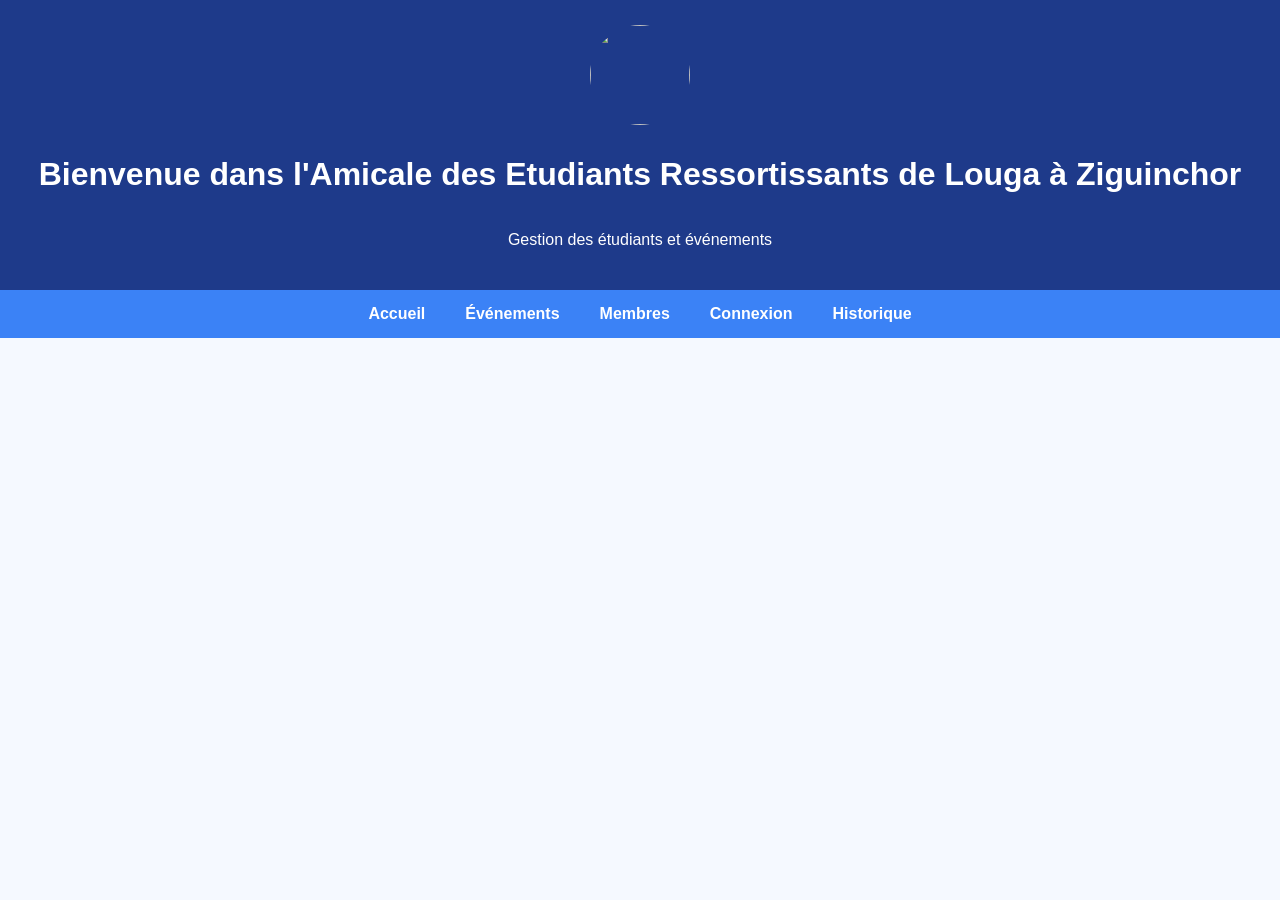
==== index.html @ e357b239 "first version of amicale website" ====
<!DOCTYPE html>
<html lang="fr">
<head>
    <meta charset="UTF-8">
    <title>AERL/Z</title>
    <link rel="stylesheet" href="style.css">
</head>
<body>

    <header>
        <img src="images/logo_AERL.jpeg"  class="logo">
        <h1>Bienvenue dans l'Amicale des Etudiants Ressortissants de Louga à Ziguinchor</h1>
        <p>Gestion des étudiants et événements</p>
    </header>

    <nav>
        <a href="index.html">Accueil</a>
        <a href="events.html">Événements</a>
        <a href="members.html">Membres</a>
        <a href="login.html">Connexion</a>
        <a href="historique.html">Historique</a>

    </nav>

</body>
</html>
---- style.css ----
body {
    font-family: Arial, sans-serif;
    margin: 0;
    background: #f5f9ff; /* blanc légèrement bleu */
}

/* HEADER */
header {
    background: #1e3a8a; /* bleu foncé */
    color: white;
    padding: 25px;
    text-align: center;
}

/* NAVBAR */
nav {
    display: flex;
    justify-content: center;
    background: #3b82f6; /* bleu principal */
}

nav a {
    color: white;
    padding: 15px 20px;
    text-decoration: none;
    font-weight: bold;
}

nav a:hover {
    background: #1e40af; /* bleu plus foncé */
    transition: 0.3s;
}

/* CONTENU */
.container {
    padding: 20px;
    text-align: center;
}

/* CARTES (pour événements ou membres) */
.card {
    background: white;
    margin: 15px auto;
    padding: 15px;
    width: 80%;
    border-radius: 10px;
    box-shadow: 0px 2px 8px rgba(0,0,0,0.1);
    border-left: 5px solid #3b82f6;
}
.logo {
    width: 100px;
    height: 100px;
    border-radius: 50%; /* logo rond (style moderne) */
    margin-bottom: 10px;
}
header {
    display: flex;
    flex-direction: column;
    align-items: center;
}
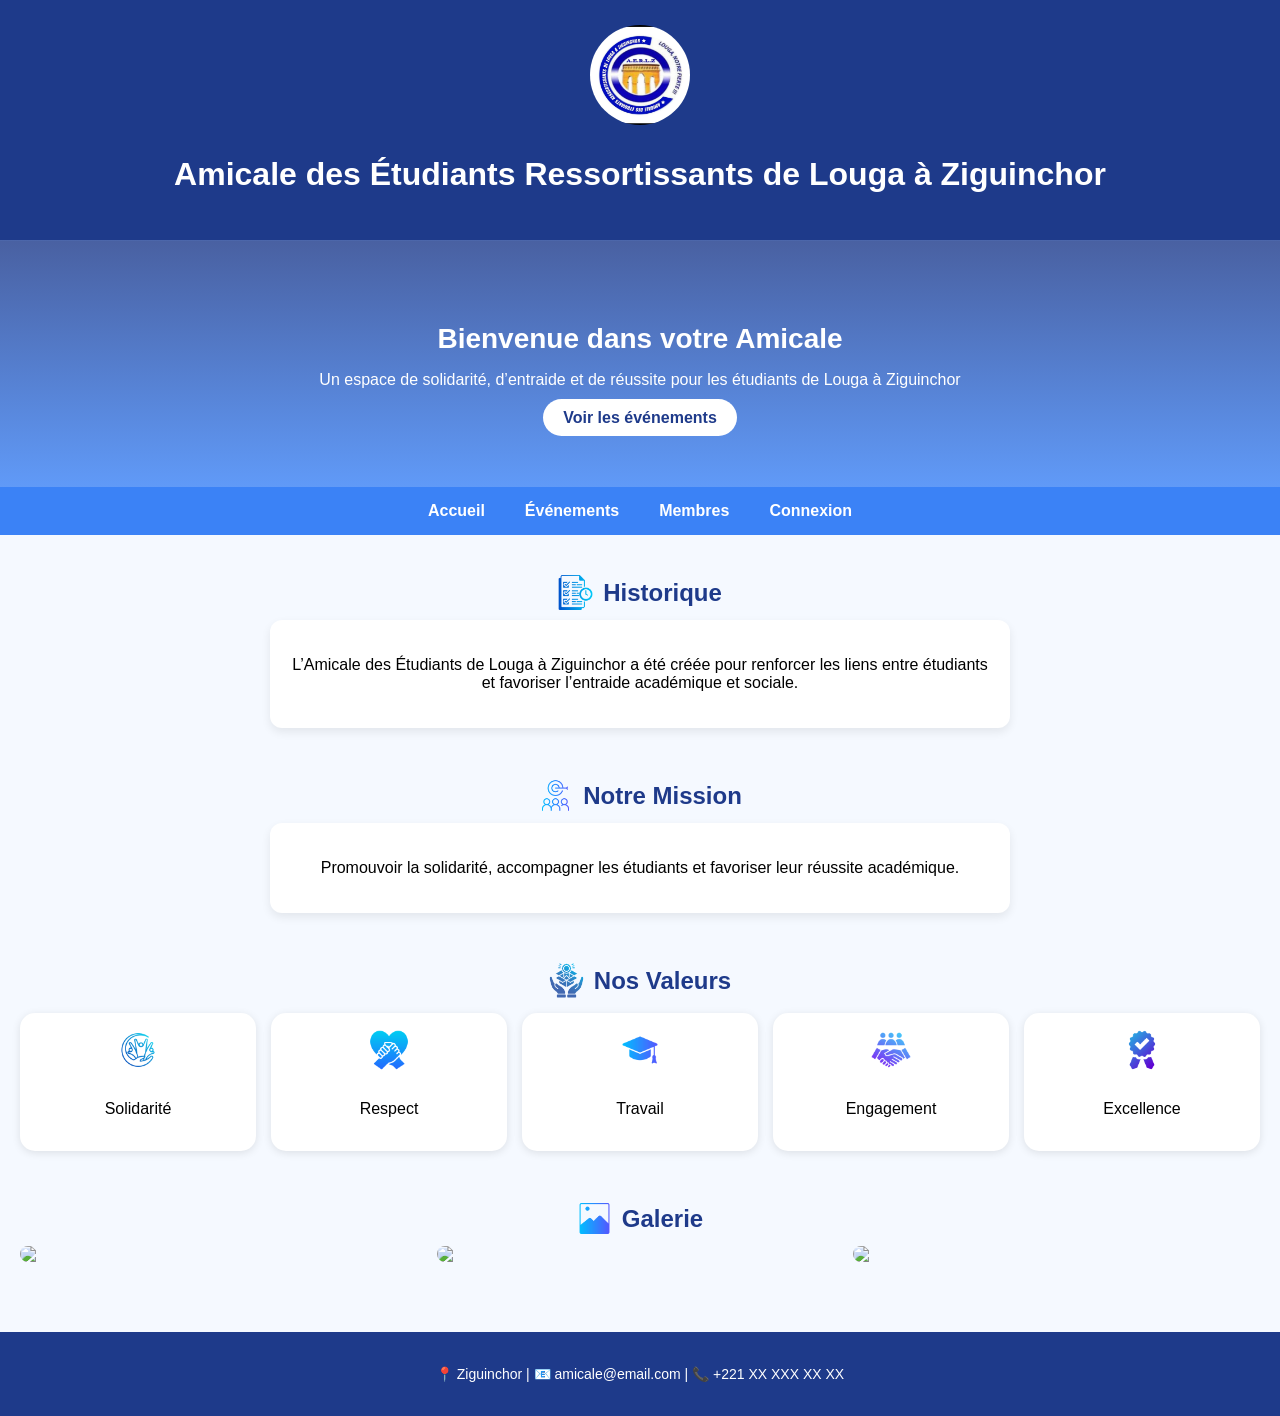
==== commit c5d2f0c1: "second version" ====
--- a/index.html
+++ b/index.html
@@ -1,26 +1,107 @@
 <!DOCTYPE html>
 <html lang="fr">
 <head>
+    <meta name="viewport" content="width=device-width, initial-scale=1.0">
     <meta charset="UTF-8">
     <title>AERL/Z</title>
     <link rel="stylesheet" href="style.css">
 </head>
 <body>
+<header>
+    <img src="images/Logo.jpeg" class="logo">
+    <h1>Amicale des Étudiants Ressortissants de Louga à Ziguinchor</h1>
+</header>
+ <section class="hero">
+      <h1>Bienvenue dans votre Amicale</h1>
+       <p>Un espace de solidarité, d’entraide et de réussite pour les étudiants de Louga à Ziguinchor</p>
+       <a href="events.html" class="btn">Voir les événements</a>
+    </section>
 
-    <header>
-        <img src="images/logo_AERL.jpeg"  class="logo">
-        <h1>Bienvenue dans l'Amicale des Etudiants Ressortissants de Louga à Ziguinchor</h1>
-        <p>Gestion des étudiants et événements</p>
-    </header>
+<nav>
+    <a href="index.html">Accueil</a>
+    <a href="events.html">Événements</a>
+    <a href="members.html">Membres</a>
+    <a href="login.html">Connexion</a>
+</nav>
 
-    <nav>
-        <a href="index.html">Accueil</a>
-        <a href="events.html">Événements</a>
-        <a href="members.html">Membres</a>
-        <a href="login.html">Connexion</a>
-        <a href="historique.html">Historique</a>
+<div class="container">
 
-    </nav>
+    <section class="section">
+        <h2 class="section-title">
+        <img src="images/historique.png" class="section-icon">
+         Historique
+        </h2>
+        <div class="card">
+            <p>
+                L’Amicale des Étudiants de Louga à Ziguinchor a été créée pour renforcer les liens entre étudiants et favoriser l’entraide académique et sociale.
+            </p>
+        </div>
+    </section>
 
+    <section class="section">
+       <h2 class="section-title">
+       <img src="images/mission.png" class="section-icon">
+        Notre Mission
+       </h2>
+        <div class="card">
+            <p>
+                Promouvoir la solidarité, accompagner les étudiants et favoriser leur réussite académique.
+            </p>
+        </div>
+    </section>
+
+    <section class="section values">
+        <h2 class="section-title">
+        <img src="images/valeurs.png" class="section-icon">
+         Nos Valeurs
+         </h2>
+        <div class="values-grid">
+
+    <div class="value-card">
+        <img src="images/solidarity.png" class="icon">
+        <p>Solidarité</p>
+    </div>
+
+    <div class="value-card">
+        <img src="images/respect.png" class="icon">
+        <p>Respect</p>
+    </div>
+
+    <div class="value-card">
+        <img src="images/work.png" class="icon">
+        <p>Travail</p>
+    </div>
+
+    <div class="value-card">
+        <img src="images/engagement.png" class="icon">
+        <p>Engagement</p>
+    </div>
+
+    <div class="value-card">
+        <img src="images/excellence.png" class="icon">
+        <p>Excellence</p>
+    </div>
+
+</div>
+    </section>
+
+    <section class="section">
+       <h2 class="section-title">
+       <img src="images/galerie.png" class="section-icon">
+                         Galerie
+       </h2>
+
+        <div class="gallery-grid">
+            <img src="images/photo1.jpg">
+            <img src="images/photo2.jpg">
+            <img src="images/photo3.jpg">
+        </div>
+    </section>
+
+</div>
+
+<footer>
+    <p>📍 Ziguinchor | 📧 amicale@email.com | 📞 +221 XX XXX XX XX</p>
+</footer>
 </body>
 </html>
--- a/style.css
+++ b/style.css
@@ -2,6 +2,7 @@
     font-family: Arial, sans-serif;
     margin: 0;
     background: #f5f9ff; /* blanc légèrement bleu */
+     font-size: 16px;
 }
 
 /* HEADER */
@@ -10,6 +11,34 @@
     color: white;
     padding: 25px;
     text-align: center;
+}
+.hero {
+    background: linear-gradient(rgba(30,58,138,0.8), rgba(59,130,246,0.8)),
+                url("images/bg.jpg");
+    background-size: cover;
+    background-position: center;
+    color: white;
+    text-align: center;
+    padding: 60px 20px;
+}
+
+.hero h1 {
+    font-size: 28px;
+    margin-bottom: 10px;
+}
+
+.hero p {
+    font-size: 16px;
+    margin-bottom: 20px;
+}
+
+.btn {
+    background: white;
+    color: #1e3a8a;
+    padding: 10px 20px;
+    border-radius: 20px;
+    text-decoration: none;
+    font-weight: bold;
 }
 
 /* NAVBAR */
@@ -17,6 +46,7 @@
     display: flex;
     justify-content: center;
     background: #3b82f6; /* bleu principal */
+     flex-wrap: wrap;
 }
 
 nav a {
@@ -40,12 +70,11 @@
 /* CARTES (pour événements ou membres) */
 .card {
     background: white;
-    margin: 15px auto;
-    padding: 15px;
-    width: 80%;
-    border-radius: 10px;
-    box-shadow: 0px 2px 8px rgba(0,0,0,0.1);
-    border-left: 5px solid #3b82f6;
+    padding: 20px;
+    border-radius: 15px;
+    box-shadow: 0 4px 12px rgba(0,0,0,0.08);
+    max-width: 700px;
+    margin: auto;
 }
 .logo {
     width: 100px;
@@ -57,4 +86,151 @@
     display: flex;
     flex-direction: column;
     align-items: center;
+}
+
+.gallery {
+    width: 100%;
+    max-width: 200px;
+    margin: 5px;
+    border-radius: 10px;
+    display: inline-block;
+}
+.container {
+    padding: 20px;
+}
+
+/* SECTION */
+.section {
+    margin-bottom: 50px;
+}
+
+.section h2 {
+    color: #1e3a8a;
+    margin-bottom: 10px;
+     text-align: center;
+}
+
+/* CARD */
+.card {
+    background: white;
+    padding: 20px;
+    border-radius: 12px;
+    box-shadow: 0 4px 10px rgba(0,0,0,0.08);
+}
+.card {
+    transition: 0.3s;
+}
+
+.card:hover {
+    transform: translateY(-5px);
+}
+/* VALEURS */
+.values-grid {
+    display: grid;
+    grid-template-columns: repeat(5, 1fr);
+    gap: 15px;
+    margin-top: 15px;
+}
+
+.value-card {
+    background: white;
+    padding: 15px;
+    border-radius: 15px;
+    text-align: center;
+    cursor: pointer;
+    transition: 0.3s;
+    box-shadow: 0 2px 8px rgba(0,0,0,0.1);
+}
+
+/* effet hover */
+.value-card:hover {
+    transform: translateY(-5px);
+    background: #3b82f6;
+    color: white;
+}
+.value-card {
+    border: 2px solid transparent;
+}
+
+.value-card:hover {
+    border: 2px solid #3b82f6;
+}
+.icon {
+    width: 40px;
+    height: 40px;
+    margin-bottom: 10px;
+}
+.section-title {
+    display: flex;
+    align-items: center;
+    gap: 10px;
+    color: #1e3a8a;
+    justify-content: center;
+}
+
+.section-icon {
+    width: 35px;
+    height: 35px;
+}
+
+/* GALERIE */
+.gallery-grid {
+    display: grid;
+    grid-template-columns: repeat(3, 1fr);
+    gap: 10px;
+}
+
+.gallery-grid img {
+    width: 100%;
+    border-radius: 10px;
+}
+
+/* FOOTER */
+footer {
+    background: #1e3a8a;
+    color: white;
+    padding: 20px;
+    text-align: center;
+    font-size: 14px;
+}
+
+@media (max-width: 768px) {
+     .gallery {
+        max-width: 100%;
+        display: block;
+        margin-bottom: 10px;
+    }
+
+    h1 {
+        font-size: 20px;
+        text-align: center;
+    }
+
+    nav {
+        flex-direction: column;
+    }
+
+    nav a {
+        padding: 10px;
+        text-align: center;
+    }
+
+    .logo {
+        width: 60px;
+        height: 60px;
+    }
+}
+@media (max-width: 768px) {
+
+    .values-grid {
+        grid-template-columns: repeat(2, 1fr);
+    }
+
+    .gallery-grid {
+        grid-template-columns: 1fr;
+    }
+
+    .section h2 {
+        text-align: center;
+    }
 }
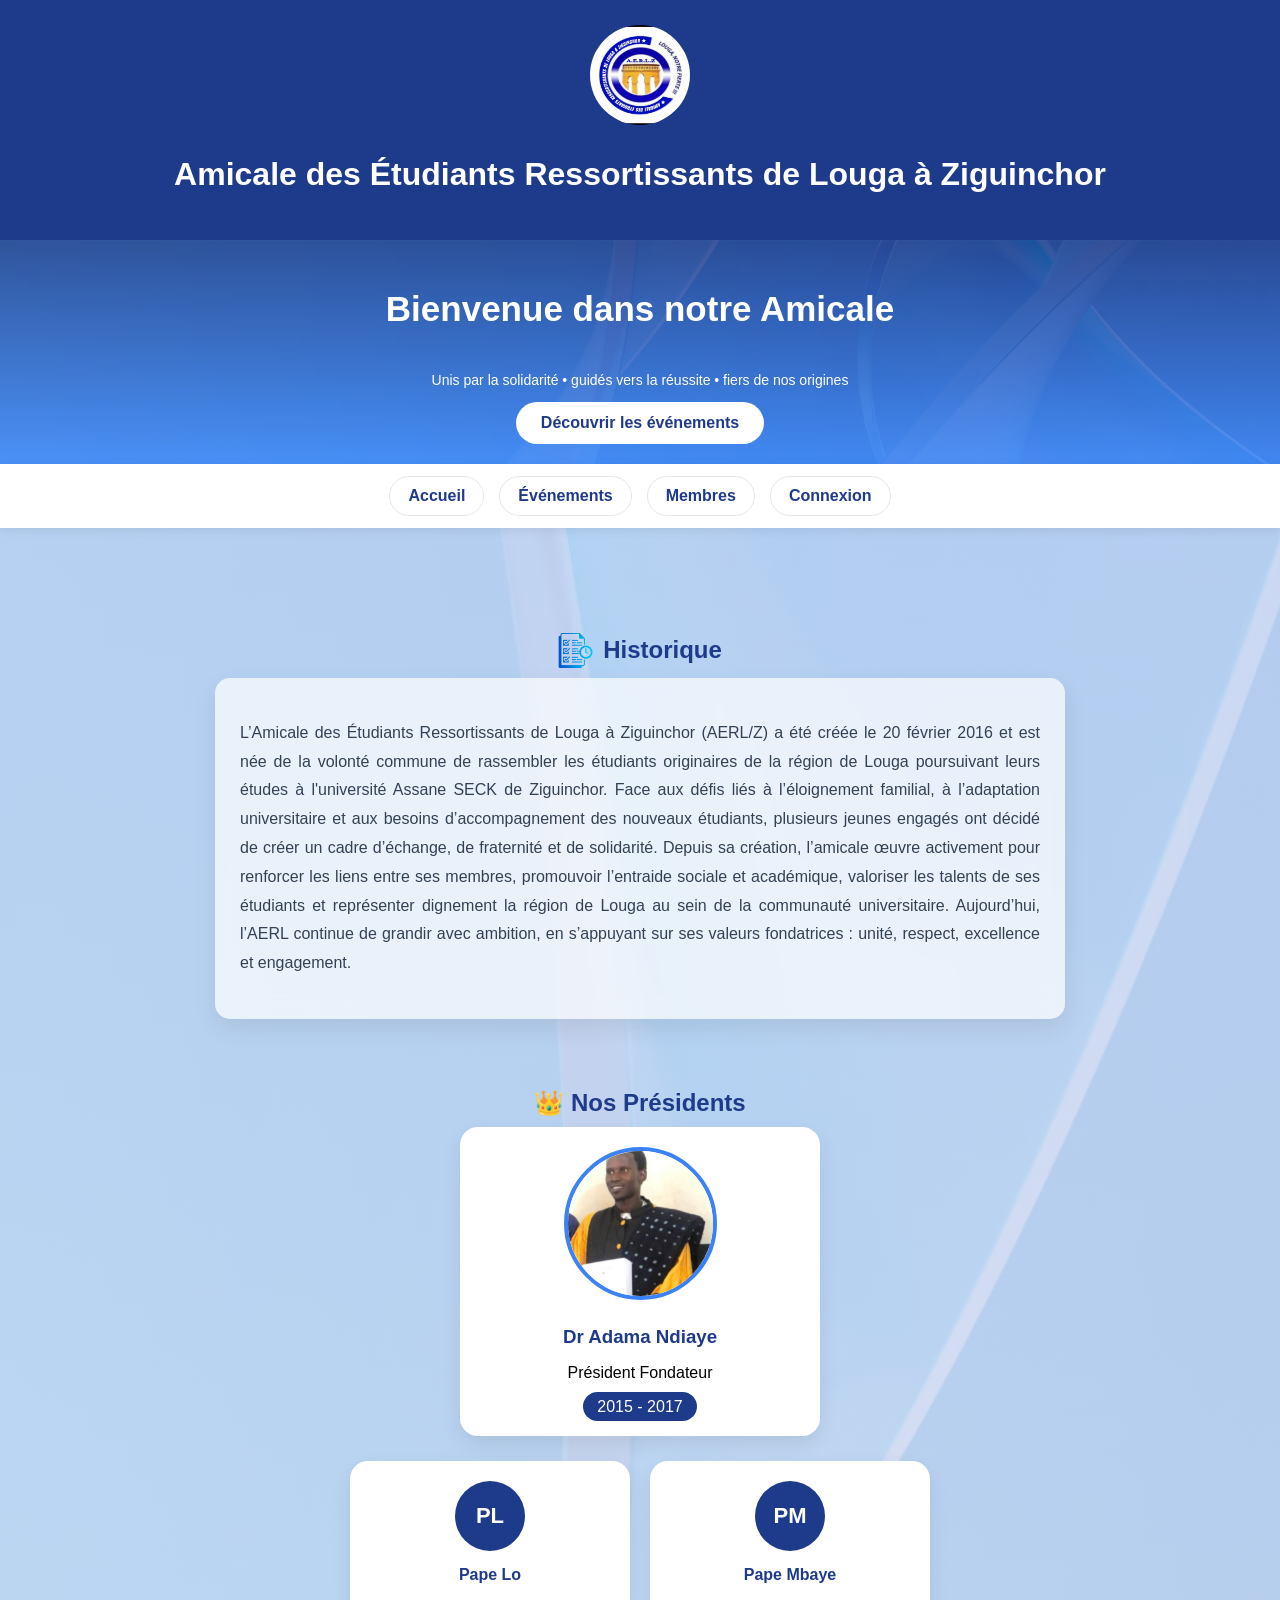
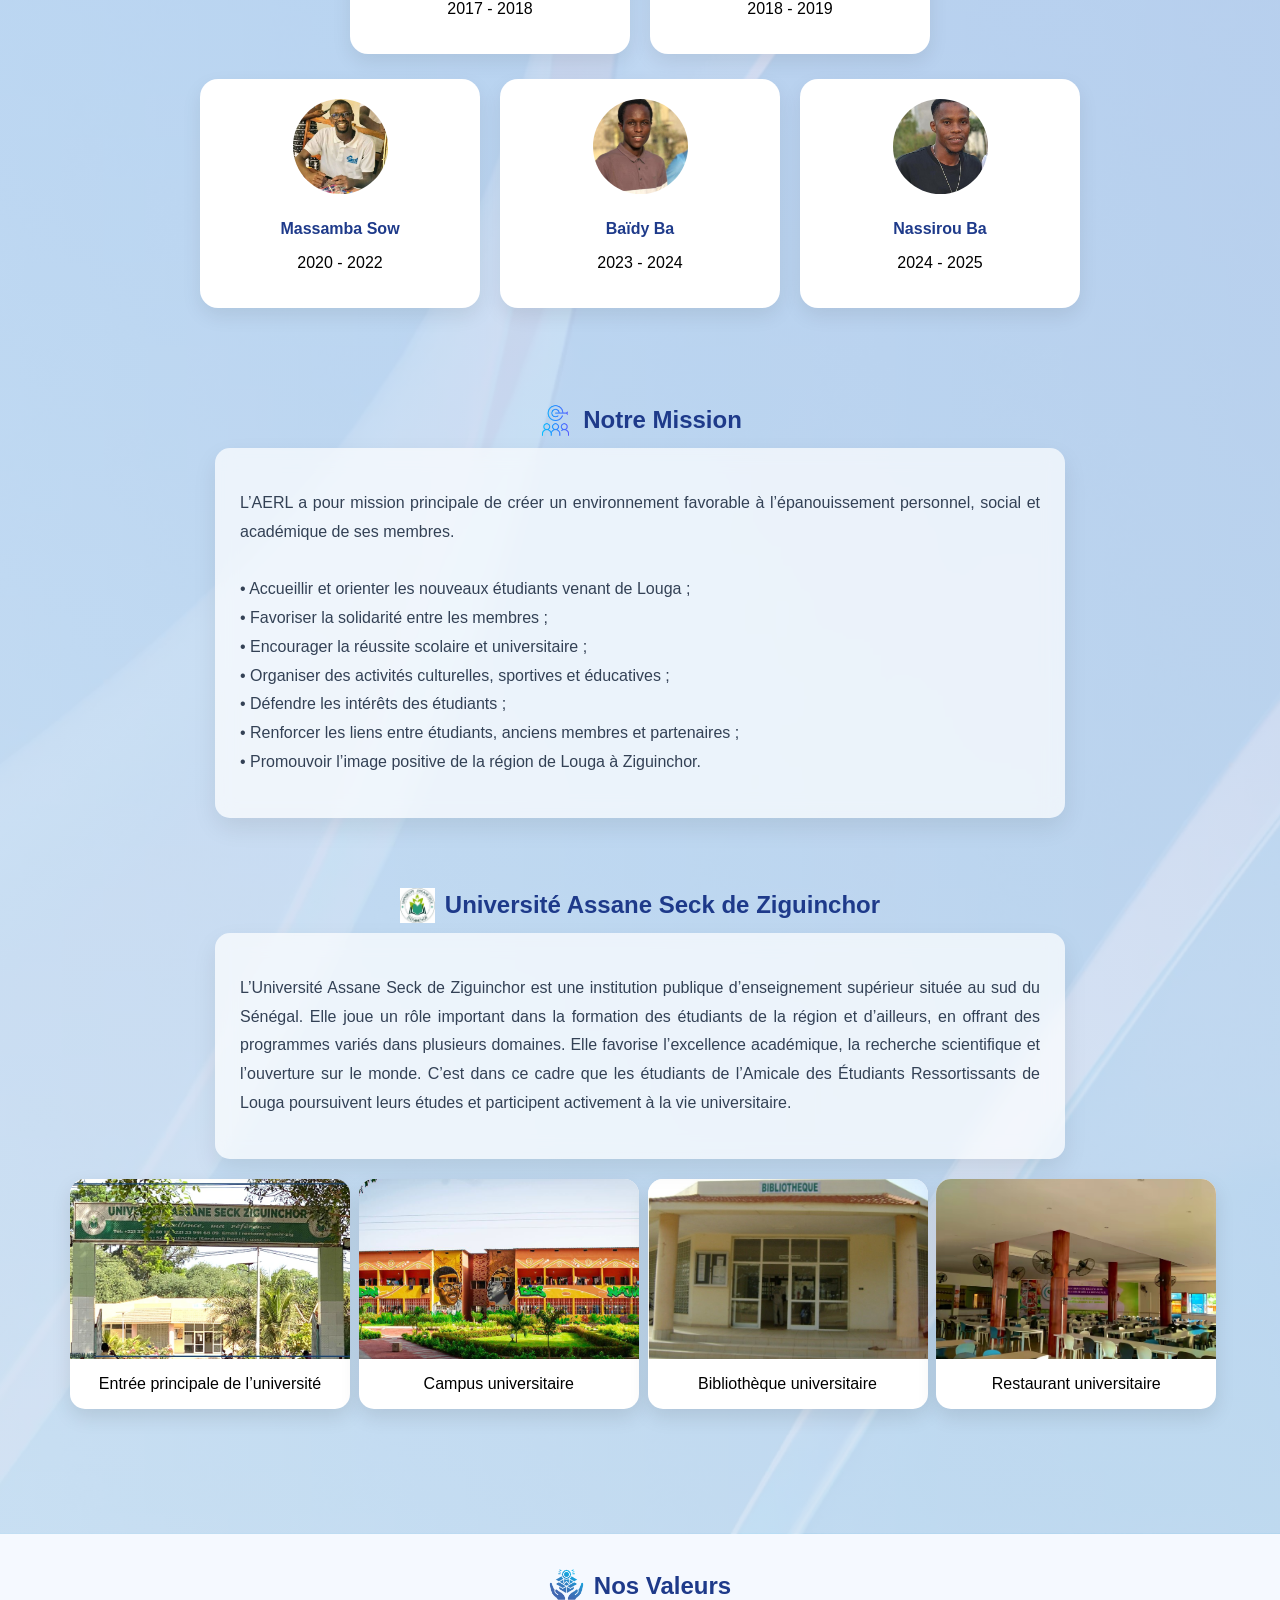
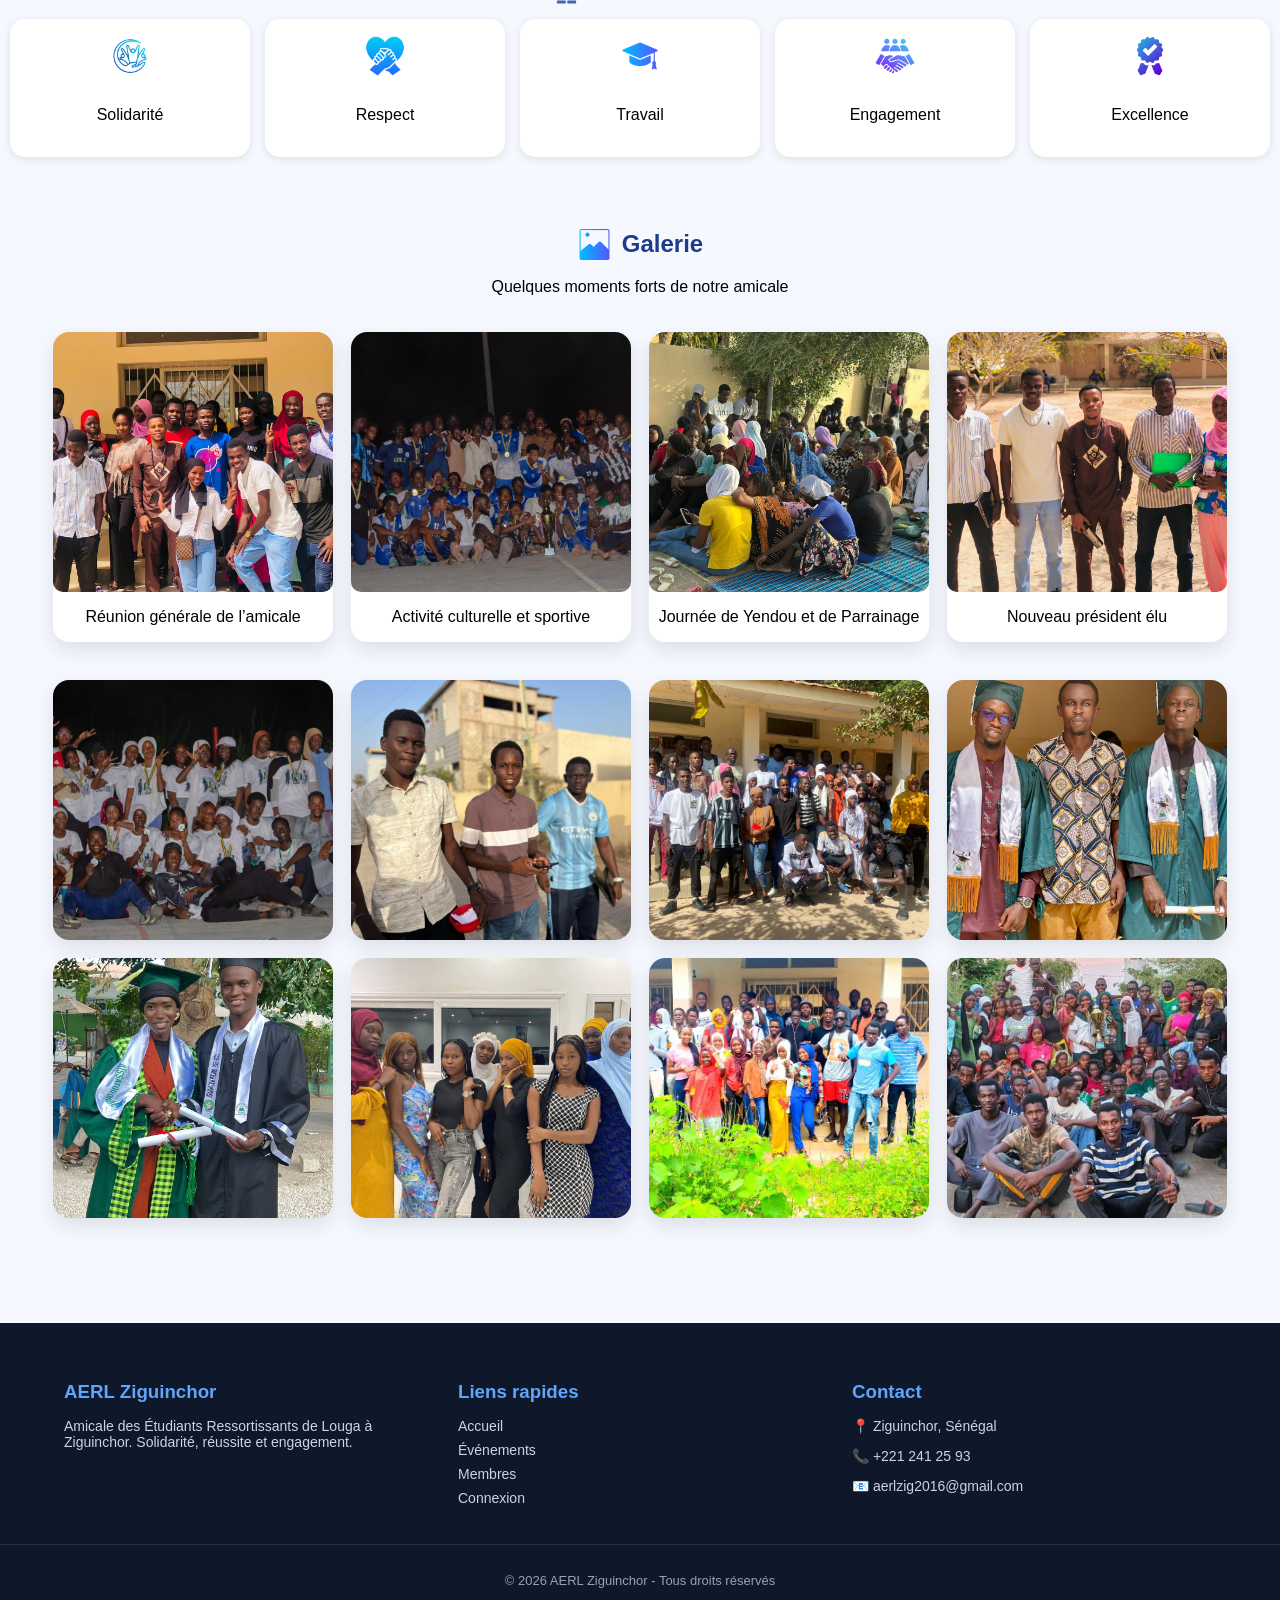
==== commit 86005ead: "3rd version" ====
--- a/index.html
+++ b/index.html
@@ -12,10 +12,16 @@
     <h1>Amicale des Étudiants Ressortissants de Louga à Ziguinchor</h1>
 </header>
  <section class="hero">
-      <h1>Bienvenue dans votre Amicale</h1>
-       <p>Un espace de solidarité, d’entraide et de réussite pour les étudiants de Louga à Ziguinchor</p>
-       <a href="events.html" class="btn">Voir les événements</a>
-    </section>
+
+    <h1>Bienvenue dans notre Amicale</h1>
+
+    <p class="hero-subtitle">
+        Unis par la solidarité • guidés vers la réussite • fiers de nos origines
+    </p>
+
+    <a href="events.html" class="btn">Découvrir les événements</a>
+
+ </section>
 
 <nav>
     <a href="index.html">Accueil</a>
@@ -23,32 +29,152 @@
     <a href="members.html">Membres</a>
     <a href="login.html">Connexion</a>
 </nav>
-
-<div class="container">
-
-    <section class="section">
-        <h2 class="section-title">
-        <img src="images/historique.png" class="section-icon">
-         Historique
-        </h2>
-        <div class="card">
-            <p>
-                L’Amicale des Étudiants de Louga à Ziguinchor a été créée pour renforcer les liens entre étudiants et favoriser l’entraide académique et sociale.
-            </p>
-        </div>
-    </section>
-
-    <section class="section">
-       <h2 class="section-title">
-       <img src="images/mission.png" class="section-icon">
-        Notre Mission
-       </h2>
-        <div class="card">
-            <p>
-                Promouvoir la solidarité, accompagner les étudiants et favoriser leur réussite académique.
-            </p>
-        </div>
-    </section>
+<section class="hero-background">
+
+    <div class="container">
+
+        <section class="section">
+            <h2 class="section-title">
+                <img src="images/historique.png" class="section-icon">
+                Historique
+            </h2>
+
+            <div class="card">
+                <p>
+                    L’Amicale des Étudiants Ressortissants de Louga à Ziguinchor (AERL/Z) a été créée le 20 février 2016 et est née de la volonté commune de rassembler les étudiants originaires de la région de Louga poursuivant leurs études à l'université Assane SECK de Ziguinchor.
+
+                    Face aux défis liés à l’éloignement familial, à l’adaptation universitaire et aux besoins d’accompagnement des nouveaux étudiants, plusieurs jeunes engagés ont décidé de créer un cadre d’échange, de fraternité et de solidarité.
+
+                    Depuis sa création, l’amicale œuvre activement pour renforcer les liens entre ses membres, promouvoir l’entraide sociale et académique, valoriser les talents de ses étudiants et représenter dignement la région de Louga au sein de la communauté universitaire.
+
+                    Aujourd’hui, l’AERL continue de grandir avec ambition, en s’appuyant sur ses valeurs fondatrices : unité, respect, excellence et engagement.
+                </p>
+            </div>
+        </section>
+        <section class="section">
+
+<h2 class="section-title">👑 Nos Présidents</h2>
+
+<!-- Ligne 1 -->
+<div class="pres-row center">
+
+    <div class="pres-card founder">
+        <img src="images/fondateur.jpeg">
+        <h3>Dr Adama Ndiaye</h3>
+        <p>Président Fondateur</p>
+        <span>2015 - 2017</span>
+    </div>
+
+</div>
+
+<!-- Ligne 2 -->
+<div class="pres-row two">
+
+    <div class="pres-card">
+        <div class="avatar">PL</div>
+        <h4>Pape Lo</h4>
+        <p>2017 - 2018</p>
+    </div>
+
+    <div class="pres-card">
+        <div class="avatar">PM</div>
+        <h4>Pape Mbaye</h4>
+        <p>2018 - 2019</p>
+    </div>
+
+</div>
+
+<!-- Ligne 3 -->
+<div class="pres-row three">
+
+    <div class="pres-card">
+        <img src="images/massamba.jpeg">
+        <h4>Massamba Sow</h4>
+        <p>2020 - 2022</p>
+    </div>
+
+    <div class="pres-card">
+        <img src="images/baidy.jpeg">
+        <h4>Baïdy Ba</h4>
+        <p>2023 - 2024</p>
+    </div>
+
+    <div class="pres-card">
+        <img src="images/nass.jpeg">
+        <h4>Nassirou Ba</h4>
+        <p>2024 - 2025</p>
+    </div>
+
+</div>
+
+</section>
+
+        <section class="section">
+            <h2 class="section-title">
+                <img src="images/mission.png" class="section-icon">
+                Notre Mission
+            </h2>
+
+            <div class="card">
+                <p>
+                    L’AERL a pour mission principale de créer un environnement favorable à l’épanouissement personnel, social et académique de ses membres.
+
+                    <br><br>
+
+                    • Accueillir et orienter les nouveaux étudiants venant de Louga ;<br>
+                    • Favoriser la solidarité entre les membres ;<br>
+                    • Encourager la réussite scolaire et universitaire ;<br>
+                    • Organiser des activités culturelles, sportives et éducatives ;<br>
+                    • Défendre les intérêts des étudiants ;<br>
+                    • Renforcer les liens entre étudiants, anciens membres et partenaires ;<br>
+                    • Promouvoir l’image positive de la région de Louga à Ziguinchor.
+                </p>
+            </div>
+        </section>
+
+        <section class="section">
+
+    <h2 class="section-title">
+        <img src="images/logo-uasz.jpeg" class="section-icon">
+        Université Assane Seck de Ziguinchor
+    </h2>
+     <div class="card">
+        <p>
+            L’Université Assane Seck de Ziguinchor est une institution publique d’enseignement supérieur située au sud du Sénégal.  
+            Elle joue un rôle important dans la formation des étudiants de la région et d’ailleurs, en offrant des programmes variés dans plusieurs domaines.
+
+            Elle favorise l’excellence académique, la recherche scientifique et l’ouverture sur le monde.  
+            C’est dans ce cadre que les étudiants de l’Amicale des Étudiants Ressortissants de Louga poursuivent leurs études et participent activement à la vie universitaire.
+        </p>
+    </div>
+
+ <div class="university-gallery">
+   
+        <div class="gallery-card">
+            <img src="images/uasz.webp">
+            <p>Entrée principale de l’université</p>
+        </div>
+
+        <div class="gallery-card">
+            <img src="images/campus.jpg">
+            <p>Campus universitaire</p>
+        </div>
+
+        <div class="gallery-card">
+            <img src="images/bu_centrale.jpg">
+            <p>Bibliothèque universitaire</p>
+        </div>
+        <div class="gallery-card">
+            <img src="images/1776555960849.jpg">
+            <p>Restaurant universitaire</p>
+        </div>
+    </div> 
+
+</section>
+
+    </div>
+
+</section>
 
     <section class="section values">
         <h2 class="section-title">
@@ -85,23 +211,85 @@
 </div>
     </section>
 
-    <section class="section">
-       <h2 class="section-title">
-       <img src="images/galerie.png" class="section-icon">
-                         Galerie
-       </h2>
-
-        <div class="gallery-grid">
-            <img src="images/photo1.jpg">
-            <img src="images/photo2.jpg">
-            <img src="images/photo3.jpg">
-        </div>
-    </section>
-
-</div>
-
-<footer>
-    <p>📍 Ziguinchor | 📧 amicale@email.com | 📞 +221 XX XXX XX XX</p>
+   <section class="section">
+    <h2 class="section-title">
+        <img src="images/gallery.png" class="section-icon">
+        Galerie
+    </h2>
+     <p class="gallery-text">
+        Quelques moments forts de notre amicale
+    </p>
+
+    <div class="gallery-grid">
+        
+        <div class="gallery-card">
+            <img src="images/reunion.jpeg">
+            <p>Réunion générale de l’amicale</p>
+        </div>
+
+        <div class="gallery-card">
+            <img src="images/sport.jpeg">
+            <p>Activité culturelle et sportive</p>
+        </div>
+
+        <div class="gallery-card">
+            <img src="images/accueil.jpeg">
+            <p>Journée de Yendou et de Parrainage</p>
+        </div>
+
+        <div class="gallery-card">
+            <img src="images/presi.jpeg">
+            <p>Nouveau président élu</p>
+        </div>
+      <div class="gallery-grid no-caption">
+       <div class="gallery-card"><img src="images/img5.jpeg"></div>
+       <div class="gallery-card"><img src="images/img4.jpeg"></div>
+       <div class="gallery-card"><img src="images/am.jpeg"></div>
+       <div class="gallery-card"><img src="images/1.jpeg"></div>
+       <div class="gallery-card"><img src="images/2.jpeg"></div>
+       <div class="gallery-card"><img src="images/img7.jpeg"></div>
+       <div class="gallery-card"><img src="images/8.jpeg"></div>
+       <div class="gallery-card"><img src="images/10.jpeg"></div>
+
+
+    </div>
+</section>
+
+</div>
+
+<footer class="footer">
+
+    <div class="footer-container">
+
+        <div class="footer-box">
+            <h3>AERL Ziguinchor</h3>
+            <p>
+                Amicale des Étudiants Ressortissants de Louga à Ziguinchor.  
+                Solidarité, réussite et engagement.
+            </p>
+        </div>
+
+        <div class="footer-box">
+            <h3>Liens rapides</h3>
+            <a href="index.html">Accueil</a>
+            <a href="events.html">Événements</a>
+            <a href="members.html">Membres</a>
+            <a href="login.html">Connexion</a>
+        </div>
+
+        <div class="footer-box">
+            <h3>Contact</h3>
+            <p>📍 Ziguinchor, Sénégal</p>
+            <p>📞 +221 241 25 93</p>
+            <p>📧 aerlzig2016@gmail.com</p>
+        </div>
+
+    </div>
+
+    <div class="footer-bottom">
+        <p>© 2026 AERL Ziguinchor - Tous droits réservés</p>
+    </div>
+
 </footer>
 </body>
 </html>
--- a/style.css
+++ b/style.css
@@ -13,58 +13,107 @@
     text-align: center;
 }
 .hero {
-    background: linear-gradient(rgba(30,58,138,0.8), rgba(59,130,246,0.8)),
-                url("images/bg.jpg");
+    height: auto;
+    display: flex;
+    flex-direction: column;
+    justify-content: center;
+    align-items: center;
+    text-align: center;
+
+    background: linear-gradient(
+        rgba(30,58,138,0.85),
+        rgba(59,130,246,0.85)
+    ),
+    url("images/backg.avif");
+
     background-size: cover;
     background-position: center;
+
     color: white;
-    text-align: center;
-    padding: 60px 20px;
+    padding: 20px;
 }
 
 .hero h1 {
-    font-size: 28px;
-    margin-bottom: 10px;
+    font-size: 35px;
 }
 
 .hero p {
-    font-size: 16px;
-    margin-bottom: 20px;
+    font-size: 14px;
+    max-width: 500px;
+    
+}
+.hero-background{
+    background: linear-gradient(
+           rgba(197, 209, 241, 0.8),
+            rgba(213, 224, 241, 0.8)
+    ),
+    url("images/backg.avif");
+
+    background-size: cover;
+    background-position: center;
+    background-repeat: no-repeat;
+
+    min-height: 100vh;
+    padding: 50px 20px;
 }
 
 .btn {
-    background: white;
+   background: white;
     color: #1e3a8a;
-    padding: 10px 20px;
-    border-radius: 20px;
+    padding: 12px 25px;
+    border-radius: 25px;
     text-decoration: none;
     font-weight: bold;
-}
+    transition: 0.3s;
+}
+
+.btn:hove r {
+    background: #1e3a8a;
+    color: white;
+}
+
 
 /* NAVBAR */
 nav {
+    position: sticky;
+    top: 0;
     display: flex;
+    backdrop-filter: blur(10px);
     justify-content: center;
-    background: #3b82f6; /* bleu principal */
-     flex-wrap: wrap;
-}
-
+    gap: 15px;
+    background: white;
+    padding: 12px;
+    box-shadow: 0 2px 10px rgba(0,0,0,0.08);
+     z-index: 1000;
+}
+
+/* boutons */
 nav a {
+    color: #1e3a8a;
+    padding: 10px 18px;
+    text-decoration: none;
+    font-weight: 600;
+    border-radius: 25px;
+    transition: 0.3s;
+}
+
+/* hover moderne */
+nav a:hover {
+    background: #3b82f6;
     color: white;
-    padding: 15px 20px;
-    text-decoration: none;
-    font-weight: bold;
+}
+
+/* bouton actif */
+nav a.active {
+    background: #1e3a8a;
+    color: white;
+}
+nav a {
+    border: 1px solid #e5e7eb;
 }
 
 nav a:hover {
-    background: #1e40af; /* bleu plus foncé */
-    transition: 0.3s;
-}
-
-/* CONTENU */
-.container {
-    padding: 20px;
-    text-align: center;
+    transform: translateY(-2px);
 }
 
 /* CARTES (pour événements ou membres) */
@@ -101,9 +150,17 @@
 
 /* SECTION */
 .section {
-    margin-bottom: 50px;
-}
-
+    margin-bottom: 20px;
+}
+
+.section-title {
+    font-size: 24px;
+    color: #1e3a8a;
+    display: flex;
+    justify-content: center;
+    align-items: center;
+    gap: 10px;
+}
 .section h2 {
     color: #1e3a8a;
     margin-bottom: 10px;
@@ -111,15 +168,29 @@
 }
 
 /* CARD */
+.section {
+    padding: 15px 10px;
+    text-align: center;
+}
+
 .card {
-    background: white;
-    padding: 20px;
-    border-radius: 12px;
-    box-shadow: 0 4px 10px rgba(0,0,0,0.08);
+    max-width: 800px;
+    margin: auto;
+    background: rgba(255,255,255,0.7);
+    backdrop-filter: blur(10px);
+    border-radius: 15px;
+    padding: 25px;
+    box-shadow: 0 10px 25px rgba(0,0,0,0.08);
 }
 .card {
     transition: 0.3s;
-}
+}.card p {
+    line-height: 1.8;
+    font-size: 16px;
+    color: #334155;
+    text-align: justify;
+}
+
 
 .card:hover {
     transform: translateY(-5px);
@@ -172,26 +243,180 @@
     width: 35px;
     height: 35px;
 }
-
+.university-gallery {
+    display: grid;
+    grid-template-columns: repeat(auto-fit, minmax(250px, 1fr));
+    gap: 15px;
+    padding: 20px;
+}
+.university-gallery .gallery-card{
+    border-radius: 15px;
+    overflow: hidden;
+    background: white;
+    transition: 0.3s;
+}
+.university-gallery .gallery-card img {
+    width: 100%;
+    height: 180px;
+    object-fit: cover;
+    display: block;;
+}
+
+.university-gallery .gallery-card:hover{
+    transform: scale(1.03);
+}
 /* GALERIE */
-.gallery-grid {
-    display: grid;
-    grid-template-columns: repeat(3, 1fr);
-    gap: 10px;
+.gallery-grid{
+    display:flex;
+    flex-wrap:wrap;
+    justify-content:center;
+    gap:18px;
+    padding:20px;
+}
+
+/* Chaque carte image */
+.gallery-card{
+    width:280px;
+    border-radius:16px;
+    overflow:hidden;
+    background:white;
+    box-shadow:0 8px 20px rgba(0,0,0,0.10);
+    transition:0.3s ease;
+}
+
+/* Effet hover */
+.gallery-card:hover{
+    transform:translateY(-5px);
+    box-shadow:0 12px 25px rgba(0,0,0,0.15);
+}
+
+/* Image */
+.gallery-card img{
+    width:100%;
+    height:260px;
+    object-fit:cover;
+    display:block;
+    transition:0.3s ease;
+}
+
+/* Zoom léger sur image au survol */
+.gallery-card:hover img{
+    transform:scale(1.05);
 }
 
 .gallery-grid img {
     width: 100%;
     border-radius: 10px;
 }
+.pres-row{
+    display:flex;
+    justify-content:center;
+    gap:20px;
+    flex-wrap:wrap;
+    margin-bottom:25px;
+}
+
+.pres-card{
+    width:240px;
+    background:white;
+    border-radius:18px;
+    padding:20px;
+    text-align:center;
+    box-shadow:0 8px 20px rgba(0,0,0,0.08);
+    transition:0.3s;
+}
+
+.pres-card:hover{
+    transform:translateY(-5px);
+}
+
+.founder{
+    width:320px;
+}
+
+.pres-card img,
+.avatar{
+    width:95px;
+    height:95px;
+    border-radius:50%;
+    margin:auto;
+    margin-bottom:12px;
+}
+
+.pres-card img{
+    object-fit:cover;
+}
+
+.founder img{
+    width:145px;
+    height:145px;
+    border:4px solid #3b82f6;
+}
+
+.avatar{
+    background:#1e3a8a;
+    color:white;
+    display:flex;
+    justify-content:center;
+    align-items:center;
+    font-size:28px;
+    font-weight:bold;
+}
+
+.pres-card h3,
+.pres-card h4{
+    color:#1e3a8a;
+    margin:10px 0;
+}
+
+.pres-card span{
+    background:#1e3a8a;
+    color:white;
+    padding:6px 14px;
+    border-radius:20px;
+}
 
 /* FOOTER */
-footer {
-    background: #1e3a8a;
+   .footer {
+    background: #0f172a;
     color: white;
-    padding: 20px;
+    margin-top: 50px;
+    padding-top: 40px;
+}
+
+.footer-container {
+    width: 90%;
+    margin: auto;
+    display: grid;
+    grid-template-columns: repeat(3, 1fr);
+    gap: 30px;
+}
+
+.footer-box h3 {
+    margin-bottom: 15px;
+    color: #60a5fa;
+}
+
+.footer-box p,
+.footer-box a {
+    font-size: 14px;
+    color: #cbd5e1;
+    text-decoration: none;
+    display: block;
+    margin-bottom: 8px;
+}
+
+.footer-box a:hover {
+    color: white;
+}
+
+.footer-bottom {
     text-align: center;
-    font-size: 14px;
+    border-top: 1px solid rgba(255,255,255,0.1);
+    margin-top: 30px;
+    padding: 15px;
+    font-size: 13px;
+    color: #94a3b8;
 }
 
 @media (max-width: 768px) {
@@ -202,7 +427,7 @@
     }
 
     h1 {
-        font-size: 20px;
+        font-size: 26px;
         text-align: center;
     }
 
@@ -214,6 +439,14 @@
         padding: 10px;
         text-align: center;
     }
+     nav {
+        flex-wrap: wrap;
+    }
+
+    nav a {
+        font-size: 14px;
+        padding: 8px 12px;
+    }
 
     .logo {
         width: 60px;
@@ -233,4 +466,337 @@
     .section h2 {
         text-align: center;
     }
+
+}
+@media (max-width: 768px) {
+
+    .footer-container {
+        grid-template-columns: 1fr;
+        text-align: center;
+    }
+
+}
+@media (max-width:768px){
+
+.university-gallery{
+    grid-template-columns: 1fr;
+}
+
+.university-gallery .gallery-card img{
+    height: 220px;
+}
+
+}
+@media (max-width:768px){
+
+.pres-card{
+    width:100%;
+    max-width:280px;
+}
+
+.founder{
+    max-width:300px;
+}
+
+}
+.events-hero{
+    background: linear-gradient(
+        rgba(30,58,138,0.85),
+        rgba(59,130,246,0.85)
+    ),
+    url("images/backg.avif");
+
+    background-size: cover;
+    background-position: center;
+    color: white;
+    text-align: center;
+    padding: 70px 20px;
+}
+
+.events-hero h2{
+    font-size: 32px;
+}
+
+.events-section{
+    display: grid;
+    grid-template-columns: repeat(auto-fit, minmax(280px,1fr));
+    gap: 20px;
+    padding: 40px 20px;
+}
+
+.event-card{
+    background: white;
+    border-radius: 18px;
+    padding: 25px;
+    box-shadow: 0 8px 20px rgba(0,0,0,0.08);
+    transition: 0.3s;
+}
+
+.event-card:hover{
+    transform: translateY(-5px);
+}
+
+.date{
+    background:#1e3a8a;
+    color:white;
+    padding:6px 12px;
+    border-radius:20px;
+    font-size:14px;
+}
+
+.event-card h3{
+    color:#1e3a8a;
+    margin-top:15px;
+}
+
+.place{
+    display:block;
+    margin-top:15px;
+    color:#64748b;
+}
+@media (max-width:768px){
+
+.events-hero h2{
+    font-size:24px;
+}
+
+.events-section{
+    padding:20px 10px;
+}
+
+}
+.member-grid{
+    display:grid;
+    grid-template-columns:repeat(auto-fit,minmax(220px,1fr));
+    gap:20px;
+    padding:20px;
+}
+
+.member-card{
+    background:white;
+    border-radius:18px;
+    padding:25px;
+    text-align:center;
+    box-shadow:0 8px 20px rgba(0,0,0,0.08);
+    transition:0.3s;
+}
+
+.member-card:hover{
+    transform:translateY(-5px);
+}
+
+.member-card h3{
+    color:#1e3a8a;
+}
+
+.member-card p{
+    color:#64748b;
+}
+
+.avatar{
+    width:70px;
+    height:70px;
+    border-radius:50%;
+    background:#1e3a8a;
+    color:white;
+    margin:auto;
+    display:flex;
+    justify-content:center;
+    align-items:center;
+    font-weight:bold;
+    font-size:22px;
+    margin-bottom:15px;
+}
+
+.commission-grid{
+    display:grid;
+    grid-template-columns:repeat(auto-fit,minmax(250px,1fr));
+    gap:20px;
+    padding:20px;
+}
+
+.commission-card{
+    background:white;
+    padding:25px;
+    border-radius:18px;
+    box-shadow:0 8px 20px rgba(0,0,0,0.08);
+    transition:0.3s;
+}
+
+.commission-card:hover{
+    transform:translateY(-5px);
+}
+
+.commission-card h3{
+    color:#1e3a8a;
+}
+.join-section{
+    background:linear-gradient(
+        rgba(30,58,138,0.95),
+        rgba(59,130,246,0.95)
+    );
+    color:white;
+    text-align:center;
+    padding:60px 20px;
+    border-radius:20px;
+    margin:40px 20px;
+}
+
+.join-section h2{
+    font-size:32px;
+    margin-bottom:15px;
+}
+
+.join-section p{
+    max-width:650px;
+    margin:auto;
+    line-height:1.8;
+    margin-bottom:25px;
+}
+
+.join-main-btn{
+    display:inline-block;
+    background:white;
+    color:#1e3a8a;
+    padding:14px 28px;
+    border-radius:30px;
+    font-weight:bold;
+    text-decoration:none;
+    transition:0.3s;
+}
+
+.join-main-btn:hover{
+    background:#1e3a8a;
+    color:white;
+    border:2px solid white;
+    transform:translateY(-3px);
+}
+@media (max-width:768px){
+
+.join-section h2{
+    font-size:24px;
+}
+
+.join-main-btn{
+    width:90%;
+    max-width:280px;
+}
+
+}
+.join-buttons{
+    display:flex;
+    justify-content:center;
+    gap:15px;
+    flex-wrap:wrap;
+    margin-top:25px;
+}
+
+.join-main-btn,
+.info-btn{
+    display:inline-block;
+    padding:14px 24px;
+    border-radius:30px;
+    text-decoration:none;
+    font-weight:bold;
+    transition:0.3s;
+}
+
+.join-main-btn{
+    background:white;
+    color:#1e3a8a;
+}
+
+.join-main-btn:hover{
+    background:#1e3a8a;
+    color:white;
+    border:2px solid white;
+}
+
+.info-btn{
+    background:transparent;
+    color:white;
+    border:2px solid white;
+}
+
+.info-btn:hover{
+    background:white;
+    color:#1e3a8a;
+}
+@media (max-width:768px){
+
+.join-buttons{
+    flex-direction:column;
+    align-items:center;
+}
+
+.join-main-btn,
+.info-btn{
+    width:90%;
+    max-width:280px;
+    text-align:center;
+}
+
+}
+.login-section{
+    min-height:70vh;
+    display:flex;
+    justify-content:center;
+    align-items:center;
+    padding:40px 20px;
+}
+
+.login-box{
+    background:white;
+    padding:35px;
+    border-radius:20px;
+    box-shadow:0 10px 25px rgba(0,0,0,0.08);
+    width:100%;
+    max-width:420px;
+}
+
+.login-box h2{
+    text-align:center;
+    color:#1e3a8a;
+    margin-bottom:25px;
+}
+
+.login-box form{
+    display:flex;
+    flex-direction:column;
+    gap:15px;
+}
+
+.login-box input{
+    padding:14px;
+    border:1px solid #dbeafe;
+    border-radius:12px;
+    font-size:16px;
+}
+
+.login-box button{
+    background:#1e3a8a;
+    color:white;
+    border:none;
+    padding:14px;
+    border-radius:12px;
+    font-weight:bold;
+    cursor:pointer;
+    transition:0.3s;
+}
+
+.login-box button:hover{
+    background:#3b82f6;
+}
+
+.login-links{
+    margin-top:20px;
+    display:flex;
+    flex-direction:column;
+    gap:10px;
+    text-align:center;
+}
+
+.login-links a{
+    color:#1e3a8a;
+    text-decoration:none;
 }
